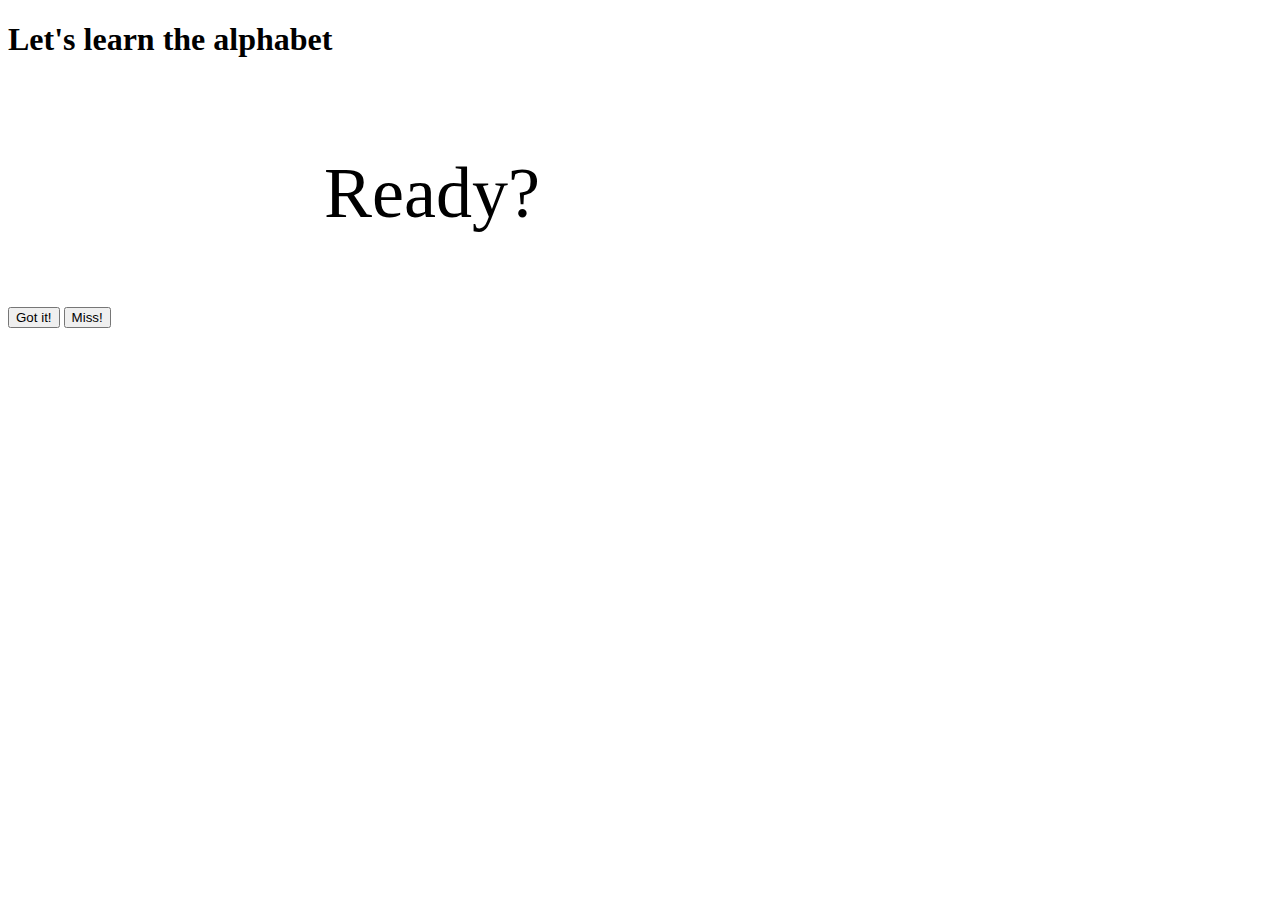
==== Alphabet Flashcards/alphabet.html @ 145179a3 "Added 1 of 3 Projects" ====
<!DOCTYPE html>
<html>
    <head>
        <title>Kyalah and Ivory's ABC Flashcards</title>
        <link rel="stylesheet" href="./alphabet.css">
    </head>
    <body>
        <h1>Let's learn the alphabet</h1>

        <div id ="display"><p id='alphabet'>Ready?</p><img id ="aImg" hidden src=""/></div>
        <button id='good'>Got it!</button> <button id="miss">Miss!</button>
    
        <div id = "lists"><ul id="goodWords"></ul><ul id="badWords"></ul></div>

        <script src="./alphabet.js"></script>
    </body>
</html>
---- Alphabet Flashcards/alphabet.css ----
*{
    box-sizing: border-box;
}

#alphabet {
    font-size: 72px;
    width: 50%;
}

#display {
    display: flex;
    justify-content: center;
    align-items: center;
}

#display img{
    width: 200px;
    height: 200px;
    border-radius: 50%;
}

#lists {
    display: flex;
    justify-content: left;
}
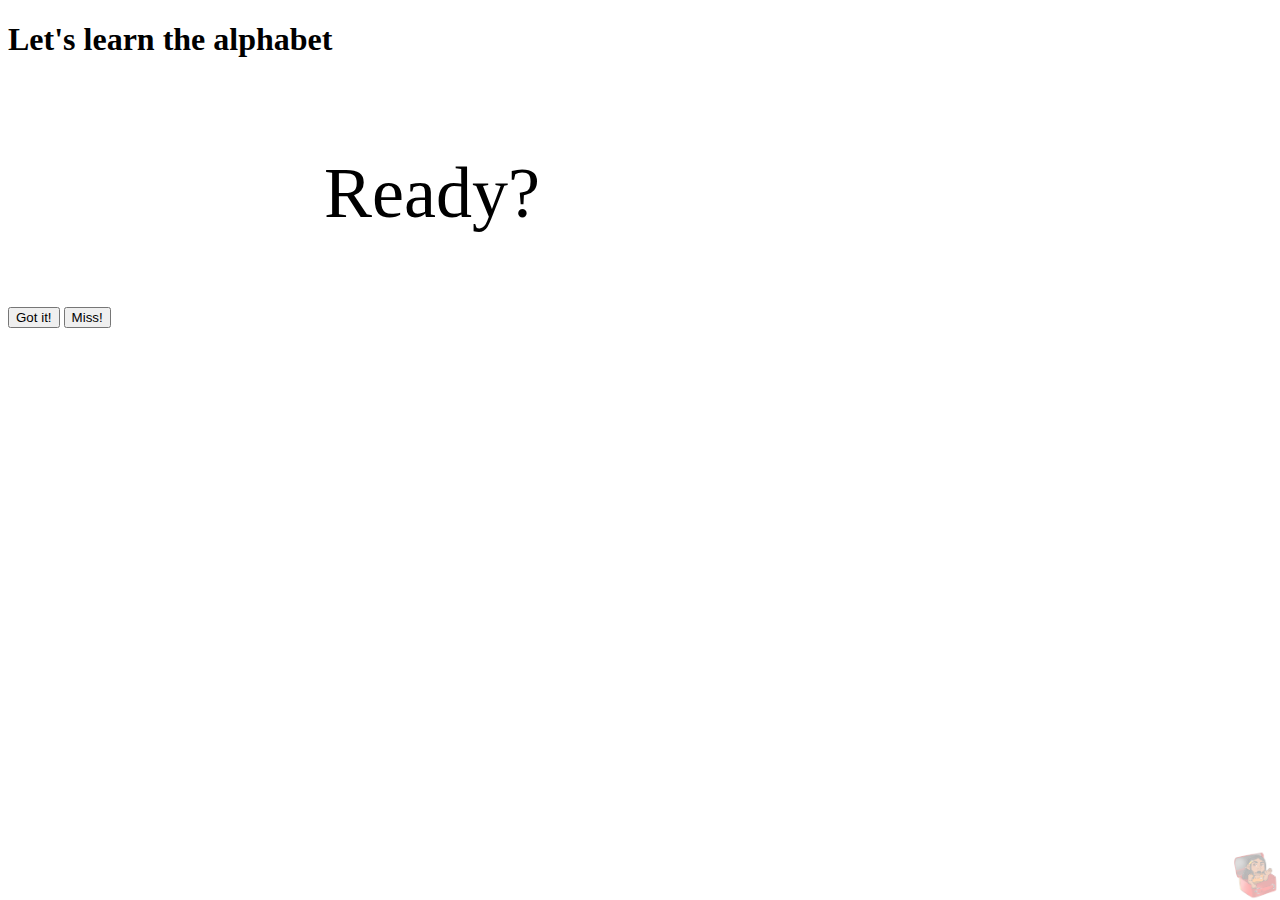
==== commit d1644d53: "Portfolio main functions complete" ====
--- a/Alphabet Flashcards/alphabet.html
+++ b/Alphabet Flashcards/alphabet.html
@@ -11,7 +11,8 @@
         <button id='good'>Got it!</button> <button id="miss">Miss!</button>
     
         <div id = "lists"><ul id="goodWords"></ul><ul id="badWords"></ul></div>
-
+        
+        <a href="/index.html"><img id="home" src="/img/115906251.png"></a>
         <script src="./alphabet.js"></script>
     </body>
 </html>--- a/Alphabet Flashcards/alphabet.css
+++ b/Alphabet Flashcards/alphabet.css
@@ -22,4 +22,18 @@
 #lists {
     display: flex;
     justify-content: left;
+}
+
+#home{
+    width: 50px;
+    height: 50px;
+    opacity: 0.3;
+    position: fixed;
+    bottom: 0;
+    right: 0;
+    transition: 0.4s;
+}
+
+#home:hover{
+    opacity: 0.8;
 }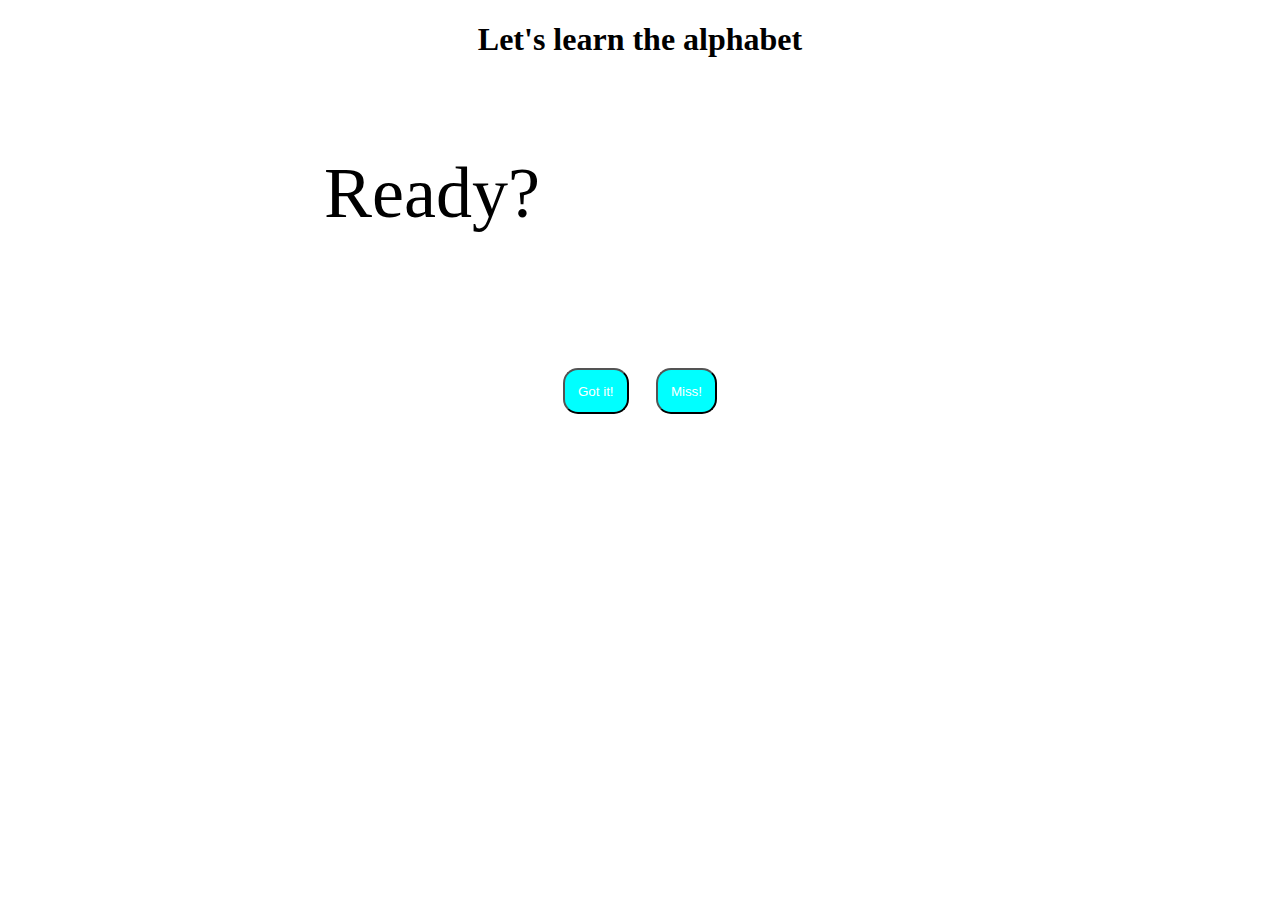
==== commit a29a87a4: "ABC Flashcard update" ====
--- a/Alphabet Flashcards/alphabet.html
+++ b/Alphabet Flashcards/alphabet.html
@@ -2,17 +2,16 @@
 <html>
     <head>
         <title>Kyalah and Ivory's ABC Flashcards</title>
-        <link rel="stylesheet" href="./alphabet.css">
+        <link rel="stylesheet" href="https://breakingb0x3s.github.io/Portfolio/Alphabet Flashcards/alphabet.css">
     </head>
     <body>
-        <h1>Let's learn the alphabet</h1>
+        <center><h1>Let's learn the alphabet</h1></center>
 
         <div id ="display"><p id='alphabet'>Ready?</p><img id ="aImg" hidden src=""/></div>
-        <button id='good'>Got it!</button> <button id="miss">Miss!</button>
+        <div id="buttons"><button id='good'>Got it!</button> <button id="miss">Miss!</button></div>
     
         <div id = "lists"><ul id="goodWords"></ul><ul id="badWords"></ul></div>
-        
-        <a href="/index.html"><img id="home" src="/img/115906251.png"></a>
-        <script src="./alphabet.js"></script>
+
+        <script src="https://breakingb0x3s.github.io/Portfolio/alphabet.js"></script>
     </body>
 </html>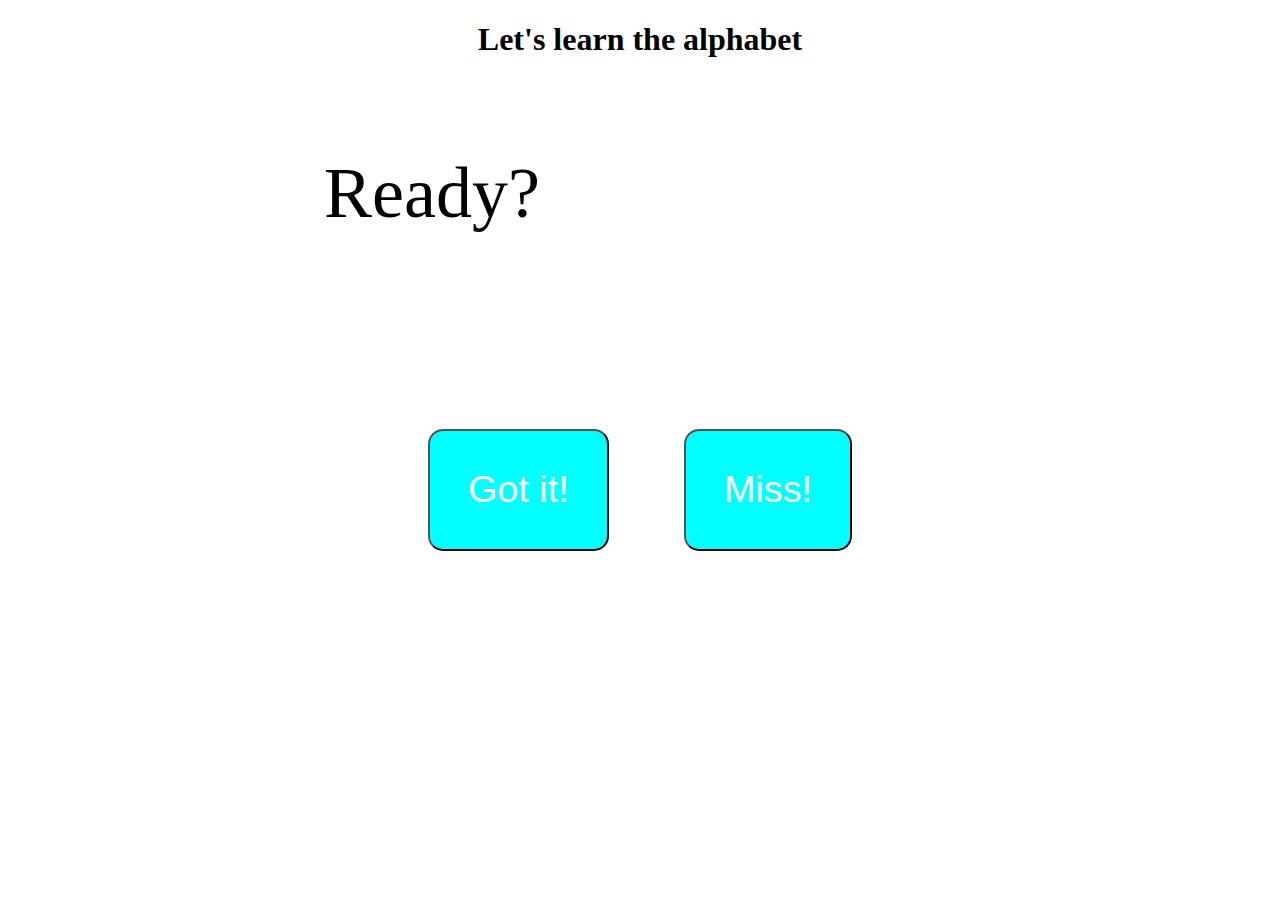
==== commit 12d82a53: "Mobile ABC update" ====
--- a/Alphabet Flashcards/alphabet.html
+++ b/Alphabet Flashcards/alphabet.html
@@ -2,7 +2,7 @@
 <html>
     <head>
         <title>Kyalah and Ivory's ABC Flashcards</title>
-        <link rel="stylesheet" href="https://breakingb0x3s.github.io/Portfolio/Alphabet Flashcards/alphabet.css">
+        <link rel="stylesheet" href="./alphabet.css">
     </head>
     <body>
         <center><h1>Let's learn the alphabet</h1></center>
@@ -12,6 +12,8 @@
     
         <div id = "lists"><ul id="goodWords"></ul><ul id="badWords"></ul></div>
 
-        <script src="https://breakingb0x3s.github.io/Portfolio/alphabet.js"></script>
+        <script src="./alphabet.js"></script>
     </body>
-</html>+</html>
+
+<!--https://breakingb0x3s.github.io/Portfolio/Alphabet Flashcards-->--- a/Alphabet Flashcards/alphabet.css
+++ b/Alphabet Flashcards/alphabet.css
@@ -0,0 +1,91 @@
+*{
+    box-sizing: border-box;
+}
+
+#alphabet {
+    font-size: 72px;
+    width: 50%;
+}
+
+#display {
+    display: flex;
+    justify-content: center;
+    align-items: center;
+    transition: 1.5s;
+}
+
+#display img{
+    width: 250px;
+    height: 250px;
+    margin-top: 2em;
+    margin-bottom: 2em;
+    border-radius: 50%;
+}
+
+#lists {
+    display: flex;
+    justify-content: center;
+}
+
+button{
+    border-radius: 15px;
+    padding: 1em;
+    font-size: 1.35em;
+    background-color: cyan;
+    color: white;
+}
+
+#buttons{
+    display: flex;
+    padding: 2em;
+    margin: 1em;
+    font-size: 1.75em;
+    justify-content: center;
+}
+
+#good, #miss{
+    margin: 1em;
+}
+
+/*Mobile View*/
+
+@media only screen and (max-device-width: 415px){
+    #display{
+        flex-direction: column-reverse;
+        height: 100%;
+    }
+
+    #alphabet{
+        text-align: center;
+    }
+
+    #display img{
+        height: 400px;
+        width: 400px;
+        margin: 2em;
+    }
+
+    button{
+        font-size: 2.2em;
+        margin: 0.5em;
+        width: 50%;
+    }
+
+    #buttons{
+        padding: 0.2em;
+    }
+
+    #lists{
+        display: flex;
+        justify-content: space-around;
+        font-size: 32px;
+    }
+
+    #goodWords{
+        color: forestgreen;
+    }
+
+    #badWords{
+        color: maroon;
+    }
+}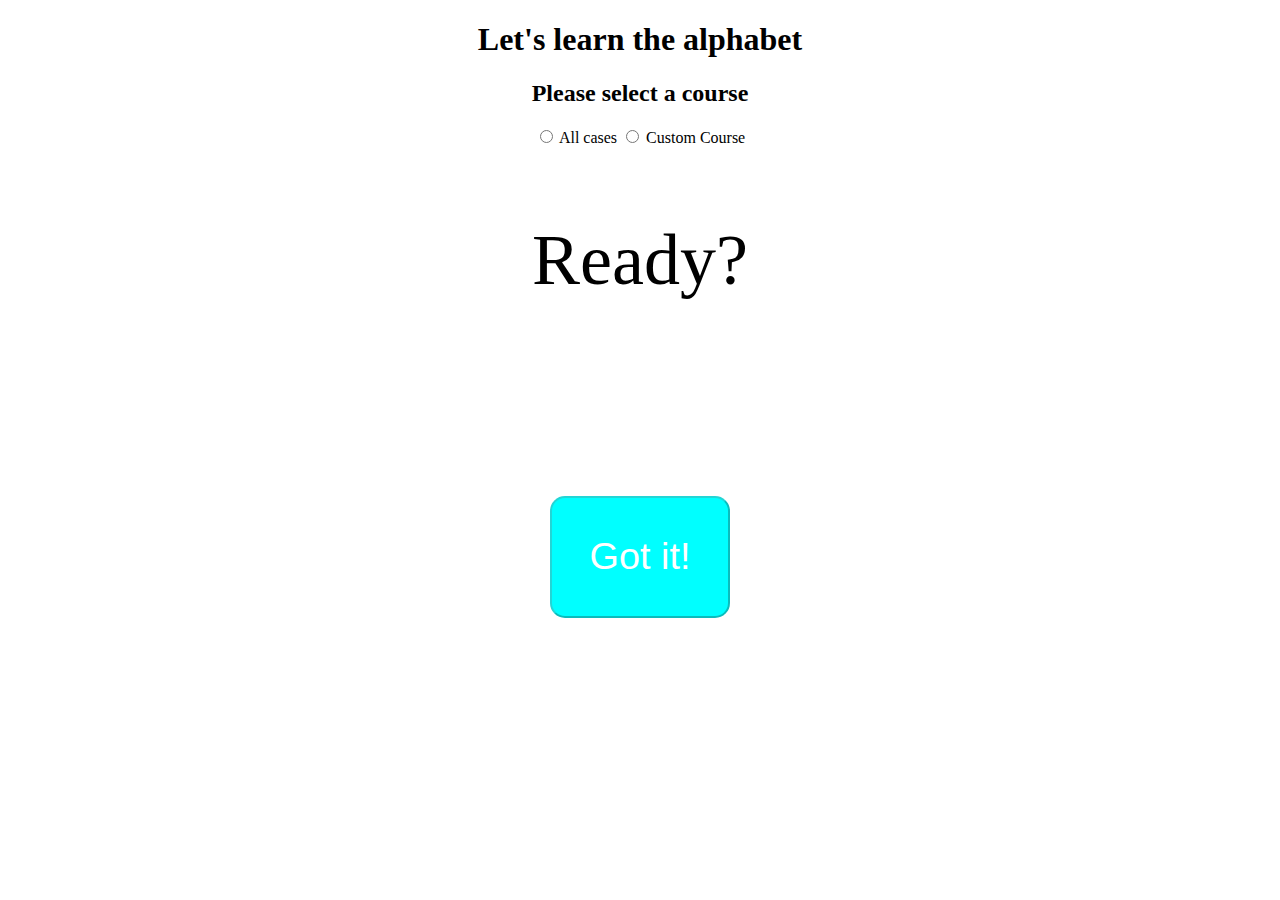
==== commit 890b0679: "ABC choices" ====
--- a/Alphabet Flashcards/alphabet.html
+++ b/Alphabet Flashcards/alphabet.html
@@ -6,9 +6,19 @@
     </head>
     <body>
         <center><h1>Let's learn the alphabet</h1></center>
+        <center><h2>Please select a course</h2>
+        <form><input type="radio" name="course" id="full" value="full" disabled="true">
+            <label for="full">All cases</label>
+        <input type="radio" name="course" id="custom" value="custom" disabled="true">
+            <label for="custom">Custom Course</label>
+            <br>
+            <div id="cChoice" hidden="true"><input type="radio" name="choice" id="Capitals" value="Capitals">
+                <label for="Capitals">Only Capitals</label>
+            <input type="radio" name="choice" id="lowerCase" value="lowerCase">
+                <label for="lower case">only lower case</label></div></form></center>
 
         <div id ="display"><p id='alphabet'>Ready?</p><img id ="aImg" hidden src=""/></div>
-        <div id="buttons"><button id='good'>Got it!</button> <button id="miss">Miss!</button></div>
+        <div id="buttons"><button id='good' disabled="false">Got it!</button> <button id="miss" hidden="true">Miss!</button></div>
     
         <div id = "lists"><ul id="goodWords"></ul><ul id="badWords"></ul></div>
 
--- a/Alphabet Flashcards/alphabet.css
+++ b/Alphabet Flashcards/alphabet.css
@@ -11,11 +11,12 @@
     display: flex;
     justify-content: center;
     align-items: center;
+    text-align: center;
     transition: 1.5s;
 }
 
 #display img{
-    width: 250px;
+    width: 300px;
     height: 250px;
     margin-top: 2em;
     margin-bottom: 2em;
@@ -25,6 +26,10 @@
 #lists {
     display: flex;
     justify-content: center;
+}
+
+#cChoice {
+    padding: 2em;
 }
 
 button{
@@ -57,6 +62,7 @@
 
     #alphabet{
         text-align: center;
+        font-size: 128px;
     }
 
     #display img{
